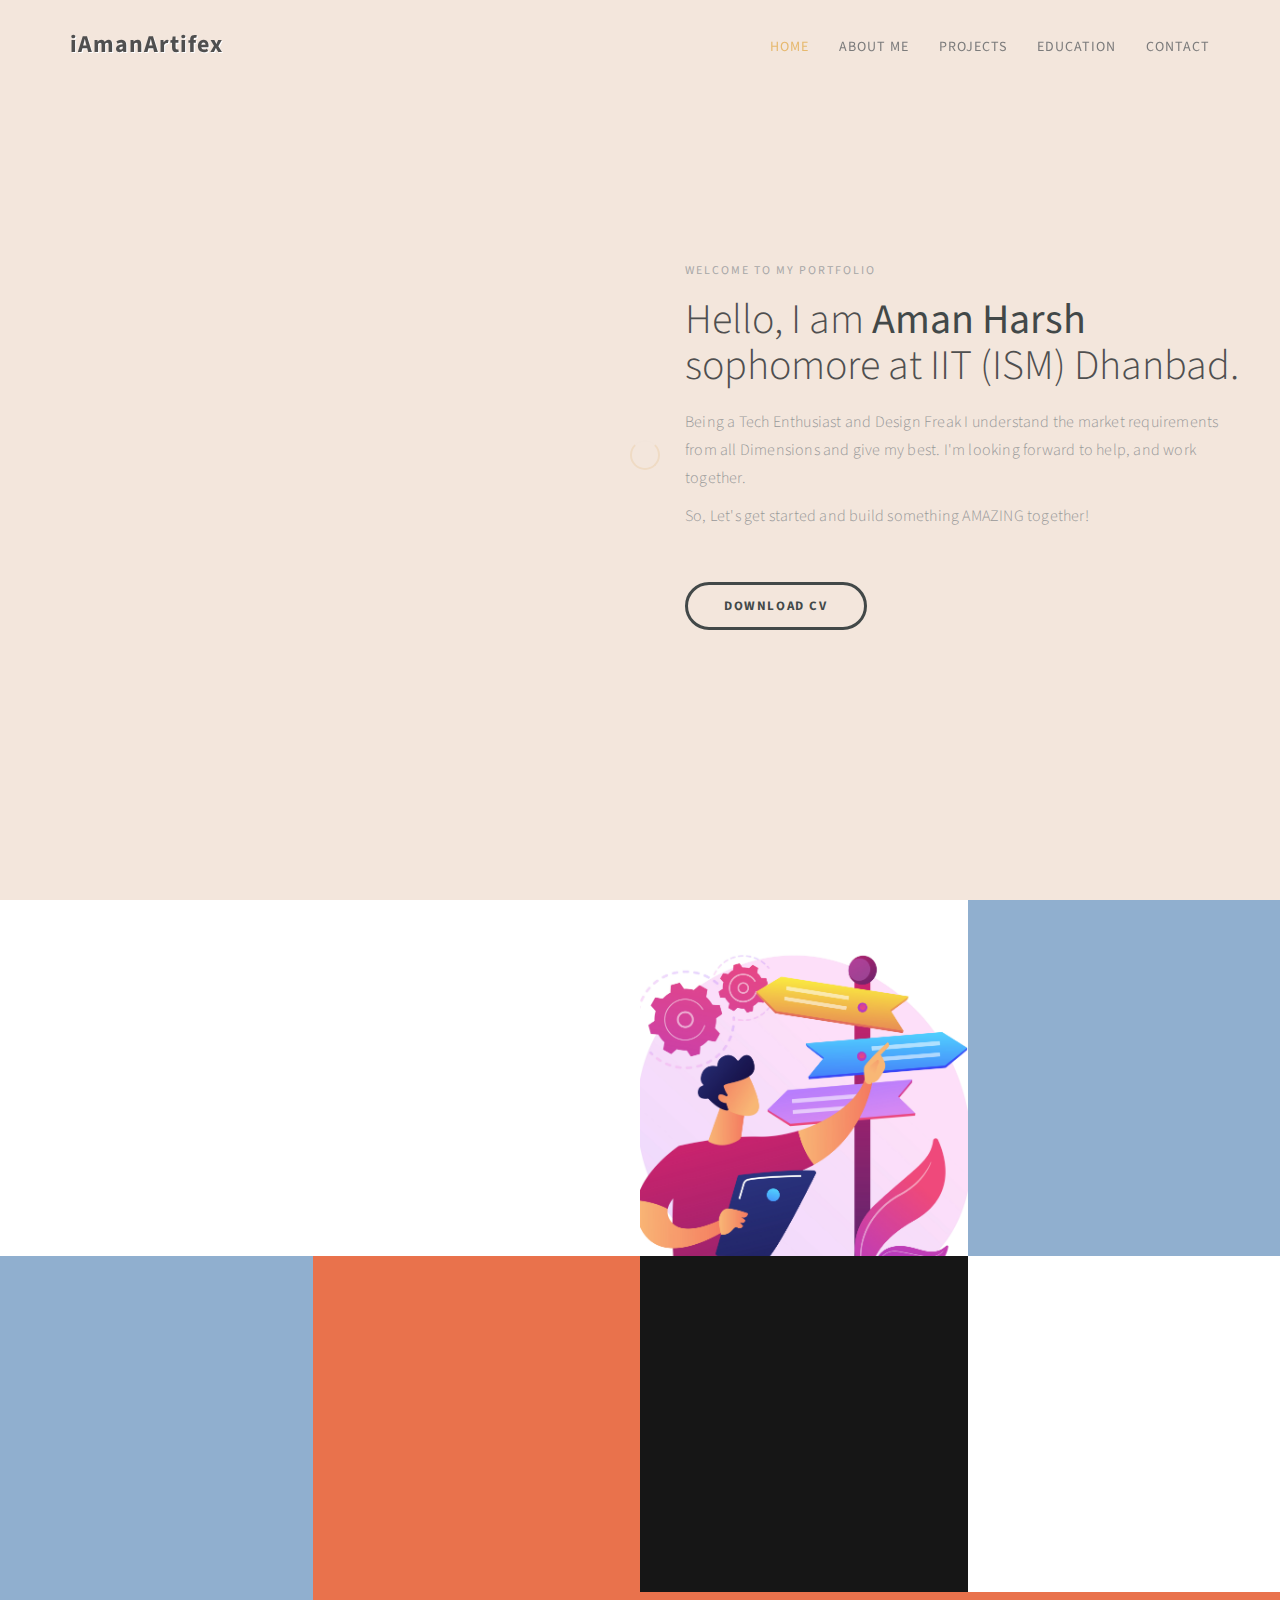
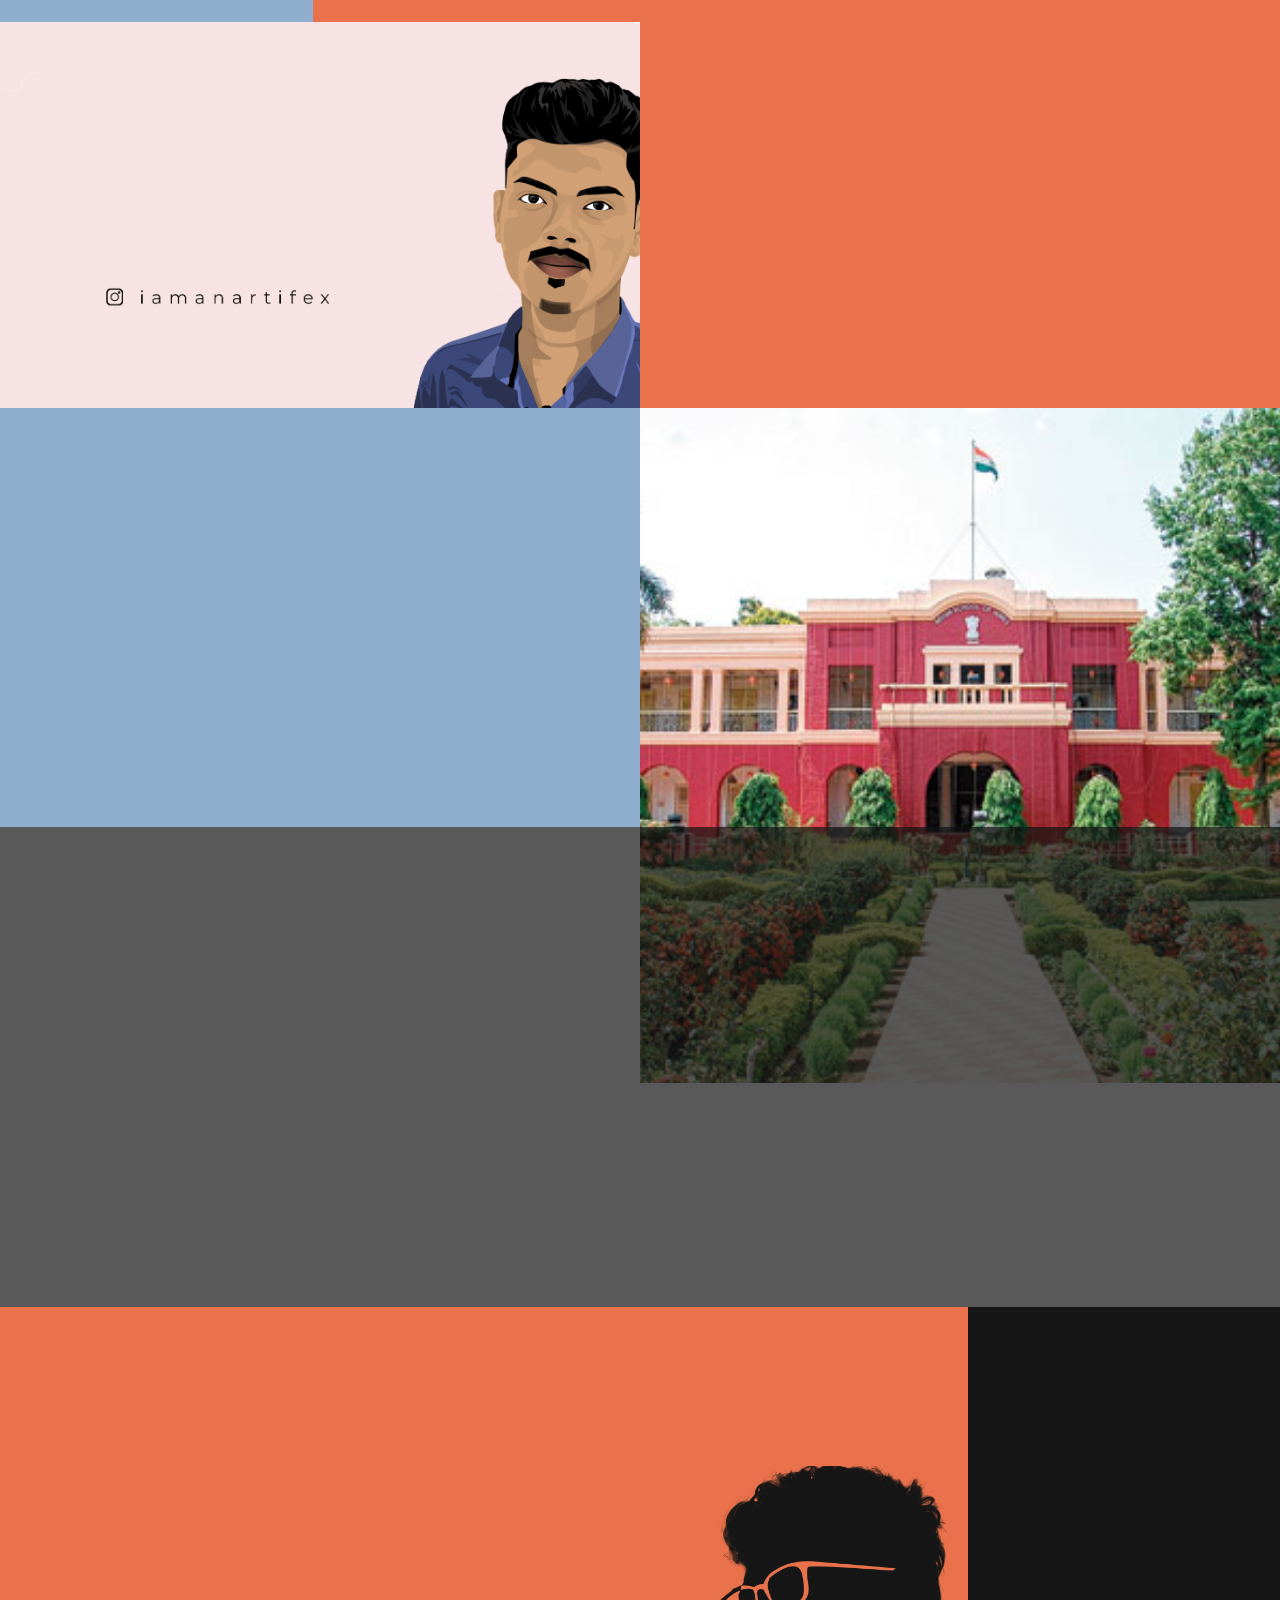
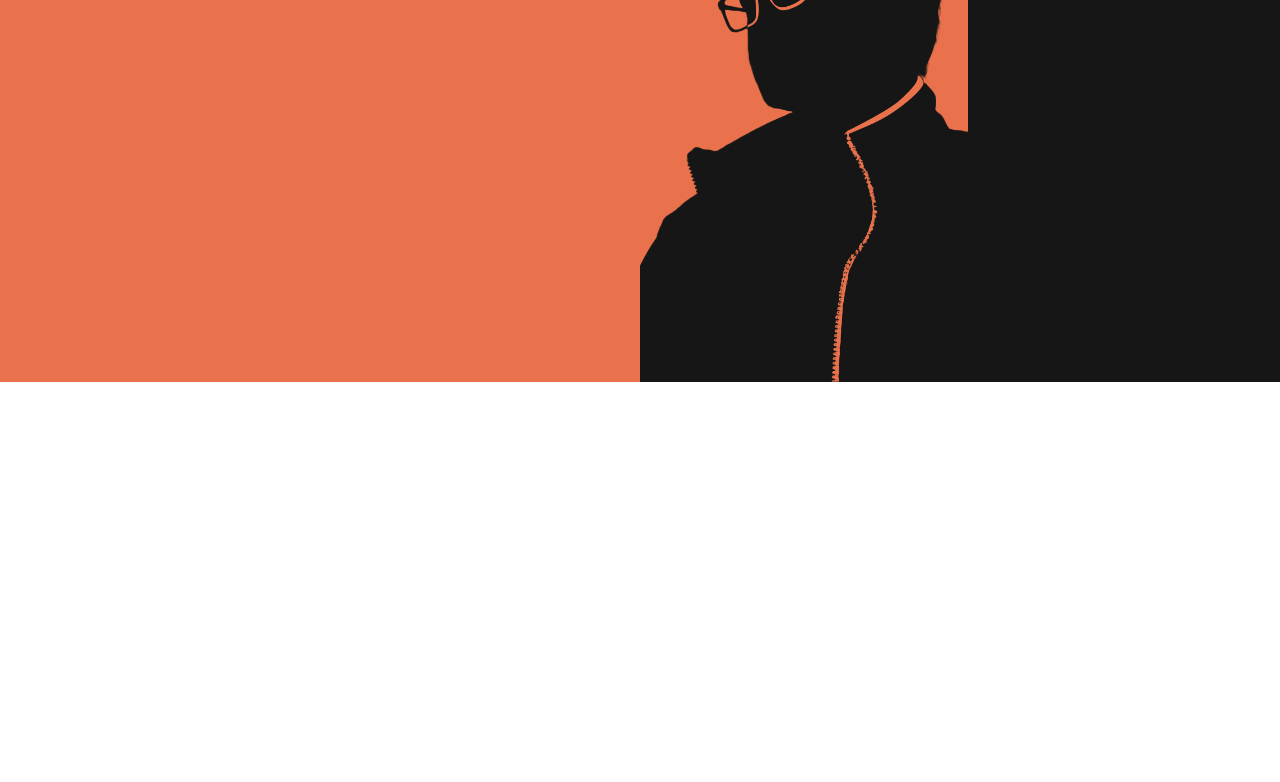
==== index.html @ 47ba9d9f "first Portfolio" ====
<!DOCTYPE html>
<html lang="en">
<head>

<meta charset="UTF-8">
<meta http-equiv="X-UA-Compatible" content="IE=Edge">
<meta name="description" content="">
<meta name="keywords" content="">
<meta name="author" content="templatemo">
<meta name="viewport" content="width=device-width, initial-scale=1, maximum-scale=1">

<title>iamanartifex</title>
<!--
Stimulus Template
http://www.templatemo.com/tm-498-stimulus
-->
<link rel="stylesheet" href="css/bootstrap.min.css">
<link rel="stylesheet" href="css/animate.css">
<link rel="stylesheet" href="css/font-awesome.min.css">
<link rel="stylesheet" href="css/templatemo-style.css">

<link href="https://fonts.googleapis.com/css?family=Source+Sans+Pro:300,400,700" rel="stylesheet">

</head>
<body data-spy="scroll" data-target=".navbar-collapse" data-offset="50">


<!-- PRE LOADER -->

<div class="preloader">
     <div class="spinner">
          <span class="spinner-rotate"></span>
     </div>
</div>


<!-- Navigation Section -->

<div class="navbar navbar-fixed-top custom-navbar" role="navigation">
     <div class="container">

          <!-- navbar header -->
          <div class="navbar-header">
               <button class="navbar-toggle" data-toggle="collapse" data-target=".navbar-collapse">
                    <span class="icon icon-bar"></span>
                    <span class="icon icon-bar"></span>
                    <span class="icon icon-bar"></span>
               </button>
               <a href="#" class="navbar-brand">iAmanArtifex</a>
          </div>

          <div class="collapse navbar-collapse">
               <ul class="nav navbar-nav navbar-right">
                    <li><a href="#home" class="smoothScroll">Home</a></li>
                    <li><a href="#about" class="smoothScroll">About Me</a></li>
                    <li><a href="#service" class="smoothScroll">Projects</a></li>
                    <li><a href="#education" class="smoothScroll">Education</a></li>
                    <li><a href="#contact" class="smoothScroll">Contact</a></li>
               </ul>
          </div>

     </div>
</div>


<!-- Home Section -->

<section id="home" class="parallax-section">
     <div class="container">
          <div class="row">

               <div class="col-md-6 col-sm-6">
                    <div class="home-img"></div>
               </div>

               <div class="col-md-6 col-sm-6">
                    <div class="home-thumb">
                         <div class="section-title">
                              <h4 class="wow fadeInUp" data-wow-delay="0.3s">welcome to my Portfolio</h4>
                              <h1 class="wow fadeInUp" data-wow-delay="0.6s">Hello, I am <strong>Aman Harsh</strong> sophomore at IIT (ISM) Dhanbad.</h1>
                              <p class="wow fadeInUp" data-wow-delay="0.9s">Being a Tech Enthusiast and Design Freak I understand the market requirements from all Dimensions and give my best. I'm looking forward to help, and work together.</p>
                              <p class="wow fadeInUp" data-wow-delay="0.9s">So, Let's get started and build something AMAZING together!</p>
                              
                              <a href="/images/Resume-Interview.png" class="wow fadeInUp smoothScroll section-btn btn btn-success" data-wow-delay="1.4s" download="Resume-Aman_Harsh">Download CV</a>
                              <!-- &nbsp; &nbsp; &nbsp; &nbsp; &nbsp; &nbsp; &nbsp;
                              <a href="#about" class="wow fadeInUp smoothScroll section-btn btn btn-success" data-wow-delay="1.4s">Get Started</a> -->
                         </div>
                    </div>
               </div>


          </div>
     </div>
</section>


<!-- About Section -->

<section id="about" class="parallax-section">
     <div class="container">
          <div class="row">

               <div class="col-md-6 col-sm-12">
                    <div class="about-thumb">
                         <div class="wow fadeInUp section-title" data-wow-delay="0.4s">
                              <h1>What I do?</h1>
                              <p class="color-yellow">Hola Amigos! I'm Machine Learning Practitioner and Robotics Enthusiast.</p>
                         </div>
                         <div class="wow fadeInUp" data-wow-delay="0.8s">
                              <p>I have worked on multiple projects counting Data Analysis, NLP Modelling, Autonomous Drone and still looking forward to learn new things and work on new exciting projects.</p>
                              <p>Also I have contributed to Design Community as well. I had worked as Graphic and UX/UI Designer for Start-Ups and College Community.</p>
                         </div>
                    </div>
               </div>

               <div class="col-md-3 col-sm-6">
                    <div class="background-image about-img"></div>
               </div>

               <div class="bg-yellow col-md-3 col-sm-6">
                    <div class="skill-thumb">
                         <div class="wow fadeInUp section-title color-white" data-wow-delay="1.2s">
                              <h1>My Skills</h1>
                              <!-- <p class="color-white">Photoshop . HTML CSS JS . Web Design</p> -->
                         </div>

                         <div class=" wow fadeInUp skills-thumb" data-wow-delay="1.6s">
                         <strong>Machine Learning</strong>
                              <span class="color-white pull-right">80%</span>
                                   <div class="progress">
                                        <div class="progress-bar progress-bar-primary" role="progressbar" aria-valuenow="80" aria-valuemin="0" aria-valuemax="100" style="width: 80%;"></div>
                                   </div>

                         <strong>UX-UI Design</strong>
                              <span class="color-white pull-right">90%</span>
                                   <div class="progress">
                                        <div class="progress-bar progress-bar-primary" role="progressbar" aria-valuenow="90" aria-valuemin="0" aria-valuemax="100" style="width: 90%;"></div>
                                   </div>

                         <strong>Robotics</strong>
                              <span class="color-white pull-right">70%</span>
                                   <div class="progress">
                                        <div class="progress-bar progress-bar-primary" role="progressbar" aria-valuenow="70" aria-valuemin="0" aria-valuemax="100" style="width: 70%;"></div>
                                   </div>

                         <strong>Programming</strong>
                              <span class="color-white pull-right">80%</span>
                                   <div class="progress">
                                        <div class="progress-bar progress-bar-primary" role="progressbar" aria-valuenow="80" aria-valuemin="0" aria-valuemax="100" style="width: 80%;"></div>
                                   </div>
                         </div>

                    </div>
               </div>

          </div>
     </div>
</section>


<!-- Service Section -->

<section id="service" class="parallax-section">
     <div class="container">
          <div class="row">

               <a href="#projects">
               <div class="bg-yellow col-md-3 col-sm-6">
                    <div class="wow fadeInUp color-white service-thumb" data-wow-delay="0.8s">
                         <i class="fa fa-connectdevelop"></i>
                              <h3>Artificial Intelligence</h3>
                              <p class="color-white">Machine Learning, Hadoop,<br>Deep Learning: ANN, CNN, RNN, <br>Natural Language Processing (NLP)</p>
                    </div>
               </div>
               </a>

               <a href="#projects">
               <div class="col-md-3 col-sm-6">
                    <div class="wow fadeInUp color-white service-thumb" data-wow-delay="1.2s">
                         <i class="fa fa-desktop"></i>
                              <h3>UX-UI Design</h3>
                              <p class="color-white">Web-App Design,  Graphic Design, <br>Wireframming, Prototyping, <br>User-Testing</p>
                    </div>
               </div>
               </a>
               
               <a href="#projects">
               <div class="bg-dark col-md-3 col-sm-6">
                    <div class="wow fadeInUp color-white service-thumb" data-wow-delay="1.6s">
                         <i class="fa fa-cogs"></i>
                              <h3>Robotics</h3>
                              <p class="color-white">Robot Operating System(ROS), Arduino Programming, Sensors, <br>PID Robotics</p>
                    </div>
               </div>
               </a>

               <a href="#projects" style="color: black;">
               <div class="bg-white col-md-3 col-sm-6">
                    <div class="wow fadeInUp service-thumb" data-wow-delay="1.8s">
                         <i class="fa fa-html5"></i>
                              <h3>Coding</h3>
                              <p>HTML5, CSS3, Javascript, <br>Python, C, C++, <br>SQL</p>
                    </div>
               </div>
               </a>

          </div>
     </div>
</section>


<!-- Experience Section -->

<section id="experience" class="parallax-section">
     <div class="container">
          <div class="row">

               <div class="col-md-6 col-sm-6 exp-align">
                    <div class="background-image experience-img"></div>
               </div>

               <div class="col-md-6 col-sm-6">
                    <div class="color-white experience-thumb">
                         <div class="wow fadeInUp section-title" data-wow-delay="0.8s">
                              <h1>My Experiences</h1>
                              <p class="color-white">Position of Responsibility!</p>
                         </div>

                         <div class="wow fadeInUp color-white media" data-wow-delay="1.2s">
                              <div class="media-object media-left">
                                   <i class="fa fa-briefcase"></i>
                              </div>
                              <div class="media-body">
                                   <h3 class="media-heading">Senior Graphic Designer <small>2019 Nov </small></h3>
                                   <p class="color-white">ACM (Association of Computing Machinery) Student Chapter</p>
                              </div>
                         </div>

                         <div class="wow fadeInUp color-white media" data-wow-delay="1.6s">
                              <div class="media-object media-left">
                                   <i class="fa fa-briefcase"></i>
                              </div>
                              <div class="media-body">
                                   <h3 class="media-heading">Web Developer <small>2020 Oct - 2020 Dec</small></h3>
                                   <p class="color-white">CIIE (Center for Innovation Incubation and Entrepreneurship)</p>
                              </div>
                         </div>

                    </div>
               </div>

          </div>
     </div>
</section>


<!-- Education Section -->

<section id="education" class="parallax-section">
     <div class="container">
          <div class="row">

               <div class="col-md-6 col-sm-6">
                    <div class="color-white education-thumb">
                         <div class="wow fadeInUp section-title" data-wow-delay="0.8s">
                              <h1>My Education</h1>
                              <p class="color-white">currently, sophomore at IIT (ISM) Dhanbad</p>
                         </div>

                         <div class="wow fadeInUp color-white media" data-wow-delay="1.2s">
                              <div class="media-object media-left">
                                   <i class="fa fa-graduation-cap"></i>
                              </div>
                              <div class="media-body">
                                   <h3 class="media-heading">Integrated Masters of Technology in Mathematics and Computing  <small>2019 Jun - 2024 May</small></h3>
                                   <p class="color-white">Indian Institute of Technology (ISM) Dhanbad, CGPA - 8.8 </p>
                              </div>
                         </div>

                         <div class="wow fadeInUp color-white media" data-wow-delay="1.6s">
                              <div class="media-object media-left">
                                   <i class="fa fa-graduation-cap"></i>
                              </div>
                              <div class="media-body">
                                   <h3 class="media-heading">Senior High School  <small>2017 Apr - 2018 Apr</small></h3>
                                   <p class="color-white">CBSE Boards, Percentage : 90%</p>
                              </div>
                         </div>

                    </div>
               </div>

               <div class="col-md-6 col-sm-6">
                    <div class="background-image education-img"></div>
               </div>

          </div>
     </div>
</section>


<!-- Quotes Section -->

<section id="quotes" class="parallax-section">
     <div class="overlay"></div>
     <div class="container">
          <div class="row">

               <div class="col-md-offset-1 col-md-10 col-sm-12">
                    <i class="wow fadeInUp fa fa-star" data-wow-delay="0.6s"></i>
                    <h2 class="wow fadeInUp" data-wow-delay="0.8s">“The more that you read, the more things you will know. The more that you learn, the more places you’ll go.”</h2>
                    <p class="wow fadeInUp" data-wow-delay="1s"> – Dr.  Seuss</p>
               </div>

          </div>
     </div>
</section>


<!-- Contact Section -->

<section id="contact" class="parallax-section">
     <div class="container">
          <div class="row">

               <div class="col-md-6 col-sm-12">
                    <div class="contact-form">
                         <div class="wow fadeInUp section-title" data-wow-delay="0.2s">
                              <h1 class="color-white">Say hello..</h1>
                              <p class="color-white">A potential friend is only a 'Hello' away. Let me know, how can I HELP you :)</p>
                         </div>

                         <div id="contact-form">
                              <form action="#template-mo" method="post">
                                   <div class="wow fadeInUp" data-wow-delay="1s">
                                        <input name="fullname" type="text" class="form-control" id="fullname" placeholder="Your Name">
                                   </div>
                                   <div class="wow fadeInUp" data-wow-delay="1.2s">
                                        <input name="email" type="email" class="form-control" id="email" placeholder="Your Email">
                                   </div>
                                   <div class="wow fadeInUp" data-wow-delay="1.4s">
                                        <textarea name="message" rows="5" class="form-control" id="message" placeholder="Write your message..."></textarea>
                                   </div>
                                   <div class="wow fadeInUp col-md-6 col-sm-8" data-wow-delay="1.6s">
                                        <input name="submit" type="submit" class="form-control" id="submit" value="Send">
                                   </div>
                              </form>
                         </div>

                    </div>
               </div>

               <div class="col-md-3 col-sm-6">
                    <div class="background-image contact-img"></div>
                    
               </div>

               <div class="bg-dark col-md-3 col-sm-6">
                    <div class="contact-thumb">
                         <div class="wow fadeInUp contact-info" data-wow-delay="0.6s">
                              <h3 class="color-white">Thank You !</h3>
                              <p>Feel free to contact. Just one text away!</p>
                         </div>

                         <div class="wow fadeInUp contact-info" data-wow-delay="0.8s">
                              <h3 class="color-white">Contact :</h3>
                              <p><i class="fa fa-phone"></i> +91-78795-35412</p>
                              <p><i class="fa fa-envelope-o"></i> <a href="mailto:aman.harsh.1451@gmail.com">aman.harsh.1451@gmail.com</a></p>
                              <!-- <p><i class="fa fa-globe"></i> <a href="#">company.co</a></p> -->
                         </div>

                    </div>
               </div>

          </div>
     </div>
</section>


<!-- Footer Section -->

<footer>
	<div class="container">
		<div class="row">

               <div class="col-md-12 col-sm-12">
                    <div class="wow fadeInUp footer-copyright" data-wow-delay="1.8s">
                         <p>iAmanArtifex  |  Aman Harsh </p>
                    </div>
				<ul class="wow fadeInUp social-icon" data-wow-delay="2s">
                         <li><a href="https://www.facebook.com/aman.harsh.311/" class="fa fa-facebook"></a></li>
                         <!-- <li><a href="#" class="fa fa-twitter"></a></li> -->
                         <li><a href="https://github.com/AmanHarsh" class="fa fa-github"></a></li>
                         <li><a href="https://www.instagram.com/iamanartifex/" class="fa fa-instagram"></a></li>
                         <li><a href="https://www.linkedin.com/in/aman-harsh-051850192" class="fa fa-linkedin"></a></li>
                    </ul>
               </div>
			
		</div>
	</div>
</footer>

<!-- SCRIPTS -->

<script src="js/jquery.js"></script>
<script src="js/bootstrap.min.js"></script>
<script src="js/jquery.parallax.js"></script>
<script src="js/smoothscroll.js"></script>
<script src="js/wow.min.js"></script>
<script src="js/custom.js"></script>
</body>
</html>
---- css/templatemo-style.css ----
/*

Stimulus Template

http://www.templatemo.com/tm-498-stimulus

*/

body {
	background: #ffffff;
    font-family: 'Source Sans Pro', sans-serif;
    font-style: normal;
	font-weight: 300;
    overflow-x: hidden;
}

html,body {
  width: 100%;
  height: 100%;
}


/*---------------------------------------
    Typorgraphy              
-----------------------------------------*/

h1,h2,h3,h4,h5,h6 {
  font-style: normal;
  font-weight: 300;
}

h1,h2,h3 {
  font-weight: 300;
}

h1 {
  font-size: 42px;
  padding-bottom: 14px;
  margin-bottom: 0px;
}

h2 {
  font-size: 42px;
  line-height: 52px;
  margin-top: 0px;
}

h3 {
  font-size: 26px;
  line-height: 32px;
  padding-bottom: 6px;
}

h4 {
  color: #999;
  font-size: 12px;
  font-weight: normal;
  letter-spacing: 2px;
  text-transform: uppercase;
  padding-top: 6px;
}

h5 {
  color: #666666;
}

strong {
  color: #232B2B;
  font-weight: normal;
}

p {
    color: #888;
    font-size: 16px;
    font-weight: 300;
    line-height: 28px;
    letter-spacing: 0.2px;
}

.section-btn {
  background-color: transparent;
  border: 3px solid #232B2B;
  border-radius: 100px;
  color: #232B2B;
  font-size: 13px;
  font-weight: bold;
  letter-spacing: 1.6px;
  padding: 12px 36px;
  margin-top: 42px;
  transition: all 0.4s ease-in-out;
  text-transform: uppercase;
}

.section-btn:hover {
  background: #E3AE57;
  border-color: transparent;
  color: #ffffff;
}

.btn-success:focus {
  background-color: #000;
  border-color: transparent;
}

.parallax-section {
  background-attachment: fixed !important;
  background-size: cover !important;
}

.section-title {
  position: relative;
  padding-bottom: 22px;
}

#about,
#service,
#experience,
#education,
#contact {
  position: relative;
}

#home .container,
#about .container, 
#experience .container,
#service .container,
#education .container,
#contact .container {
  width: 100%;
  padding: 0;
  margin: 0;
}

#experience .experience-thumb,
#education .education-thumb  {
  padding: 22px 42px 42px 42px;
}

#service,
#quotes,
footer {
  text-align: center;
}

#experience,
#education {
  background: #E9724C;
}

.background-image {
    background-position: 50% 50% !important;
    background-size: cover !important;
    width: 100%;
    height: 100%;
    min-height: 75vh;
    position: absolute;
    top: 0;
    right: 0;
    bottom: 0;
    left: 0;
}

.color-white {
  color: #ffffff;
}

.color-yellow {
  color: #E3AE57;
}

.bg-yellow {
  /* background: #343148FF; */
  background: #90AFCF;
}

.bg-white {
  background: #ffffff;
}

.bg-dark {
  background: #161616;
}



/*---------------------------------------
    General               
-----------------------------------------*/

html{
  -webkit-font-smoothing: antialiased;
}

a {
  color: #E3AE57;
  -webkit-transition: 0.5s;
  -o-transition: 0.5s;
  transition: 0.5s;
  text-decoration: none !important;
}
a:hover, a:active, a:focus {
  color: #E3AE57;
  outline: none;
}

* {
  -webkit-box-sizing: border-box;
  -moz-box-sizing: border-box;
  box-sizing: border-box;
}

*:before,
*:after {
  -webkit-box-sizing: border-box;
  -moz-box-sizing: border-box;
  box-sizing: border-box;
}



/*---------------------------------------
    Preloader section              
-----------------------------------------*/

.preloader {
  position: fixed;
  top: 0;
  left: 0;
  width: 100%;
  height: 100%;
  z-index: 99999;
  display: flex;
  flex-flow: row nowrap;
  justify-content: center;
  align-items: center;
  background: none repeat scroll 0 0 #ffffff;
}

.spinner {
  border: 1px solid transparent;
  border-radius: 5px;
  position: relative;
}

.spinner:before {
  content: '';
  box-sizing: border-box;
  position: absolute;
  top: 50%;
  left: 50%;
  width: 30px;
  height: 30px;
  margin-top: -10px;
  margin-left: -10px;
  border-radius: 50%;
  border: 2px solid #E3AE57;
  border-top-color: #f9f9f9;
  animation: spinner .6s linear infinite;
}

@-webkit-@keyframes spinner {
  to {transform: rotate(360deg);}
}

@keyframes spinner {
  to {transform: rotate(360deg);}
}



/*---------------------------------------
    Navigation section              
-----------------------------------------*/

.custom-navbar {
    margin-bottom: 0;
    background-color: #ffffff;
}

.custom-navbar .navbar-brand {
    color: #333;
	  text-shadow: 1px 1px #fff;
    font-weight: bold;
    font-size: 24px;
    line-height: 35px;
    letter-spacing: 1px;
}

.custom-navbar .nav li a {
    color: #666;
    font-size: 14px;
    font-weight: 400;
    letter-spacing: 1px;
    text-transform: uppercase;
    line-height: 40px;
    transition: all 0.4s ease-in-out;
}

.custom-navbar .nav li a:hover {
    background: transparent;
    color: #E3AE57;
}

.custom-navbar .navbar-nav > li > a:hover,
.custom-navbar .navbar-nav > li > a:focus {
  background-color: transparent;
}

.custom-navbar .nav li.active > a {
    background-color: transparent;
    color: #E3AE57;
}

.custom-navbar .navbar-toggle {
    border: none;
    padding-top: 10px;
}

.custom-navbar .navbar-toggle {
    background-color: transparent;
}

.custom-navbar .navbar-toggle .icon-bar {
    background: #E3AE57;
    border-color: transparent;
}

@media(min-width:768px) {
    .custom-navbar {
        padding: 12px 0;
        border-bottom: 0;
        background: 0 0; 
    }
    .custom-navbar.top-nav-collapse {
        background: #ffffff;
        box-shadow: 0px 2px 8px 0px rgba(50, 50, 50, 0.08);
        padding: 0;
    }

}



/*---------------------------------------
    Home section              
-----------------------------------------*/

#home h1 {
  padding-bottom: 18px;
}

#home .col-md-6 {
  background: #f1e2d7;
/* light blue color: #c3eafd; */
  padding-right: 0;
  padding-left: 0;
}

#home .home-img {
  background: url('../images/home-img.jpg') no-repeat;
  background-size: cover;
  background-position: 50% 20%;
  width: 100%;
  height: 100vh;
}

@media (max-width: 600px) {
  #home .home-img {
    background-position: 50% 20%;
    height: 56vh;
  }
}

#home .home-thumb {
  display: -webkit-box;
  display: -webkit-flex;
  display: -ms-flexbox;
  display: flex;
  -webkit-box-align: center;
  -webkit-align-items: center;
  -ms-flex-align: center;
  align-items: center;
  height: 100vh;
  padding: 0 45px 0 45px;
}



/*---------------------------------------
   About section              
-----------------------------------------*/

#about .about-img {
    background: url('../images/skills.jpg') no-repeat;
}

#about .about-thumb,
#about .skill-thumb {
  padding: 22px 32px 32px 32px;
}

#about .progress {
  background: #ffffff;
  border-radius: 0px;
  box-shadow: none;
  height: 2px;
}

#about .progress-bar-primary {
  background: #232B2B;
}

#about strong,
#about span {
  font-weight: bold;
  display: inline-block;
  padding-bottom: 8px;
}



/*---------------------------------------
    Service section              
-----------------------------------------*/

#service {
  background: #E9724C;
}

#service p {
  font-size: 18px;
  line-height: 30px;
}

#service .service-thumb {
  padding: 52px 22px 52px 22px;
}

#service .service-thumb .fa {
  font-size: 42px;
  padding-bottom: 22px;
}



/*---------------------------------------
    Experience section              
-----------------------------------------*/

#experience .experience-img {
  background: url('../images/cover.png') no-repeat;
}

#experience .media-heading {
  margin-bottom: 0px;
}

#experience .media .fa {
  font-size: 42px;
  margin-right: 14px;
}

#experience small {
  color: #633;
  font-weight: bold;
}

/*---------------------------------------
    Education section              
-----------------------------------------*/

#education {
  background:  #90AFCF;
}

#education .education-img {
  background: url('../images/education-img.jpg') no-repeat;
}

#education .media-heading {
  margin-bottom: 0px;
}

#education .media .fa {
  font-size: 42px;
  margin-right: 14px;
}

#education small {
  color: #886D1E;
  font-weight: bold;
}



/*---------------------------------------
   Quotes section              
-----------------------------------------*/

#quotes {
    background: url('../images/quotes-bg.jpg') 50% 0 repeat-y fixed;
    background-size: cover;
    background-position: center center;
    color: #ffffff;
    position: relative;
    padding: 100px 0px;
}

#quotes .overlay {
    background: #121212;
    width: 100%;
    height: 100%;
    position: absolute;
    top: 0;
    opacity: 0.7;
}

#quotes .fa {
  font-size: 42px;
  margin-top: 32px;
  margin-bottom: 22px;
}

#quotes p {
  padding-top: 32px;
}


/*---------------------------------------
    Contact section              
-----------------------------------------*/

#contact {
  background: #E9724C;
}

#contact .contact-form,
#contact .contact-thumb {
  padding: 22px 32px 22px 32px;
  min-height: 75vh;
}

#contact .contact-img {
  background: url('../images/contact.png') no-repeat;
  min-height: 75vh;
}

#contact .contact-info {
  padding-top: 6px;
  padding-bottom: 6px;
}

#contact .form-control::-moz-placeholder{color:#ffffff;opacity:1}
#contact .form-control:-ms-input-placeholder{color:#ffffff}
#contact .form-control::-webkit-input-placeholder{color:#ffffff}

#contact .form-control {
  background: transparent;
  border: none;
  border-bottom: 1px solid #E3AE57;
  border-radius: 0px;
  box-shadow: none;
  color: #ffffff;
  font-size: 18px;
  margin-top: 10px;
  margin-bottom: 25px;
  transition: all 0.4s ease-in-out;
}

#contact .form-control:focus {
  border-bottom-color: #ffffff;
}

#contact input {
  height: 45px;
}

#contact input[type="submit"] {
  background: #ffffff;
  border: 2px solid transparent;
  border-radius: 40px;
  color: #161616;
  padding-bottom: 10px;
}

#contact input[type="submit"]:hover {
  background: transparent;
  border-color: #ffffff;
  color: #ffffff;
}

#contact .fa {
  padding-right: 10px;
}



/*---------------------------------------
   Footer section              
-----------------------------------------*/

footer {
    padding: 140px 0px;
}



/*---------------------------------------
   Social icon             
-----------------------------------------*/

.social-icon {
    position: relative;
    padding: 0;
    margin: 0;
    text-align: center;
}

.social-icon li {
    display: inline-block;
    list-style: none;
}

.social-icon li a {
    border: 2px solid transparent;
    color: #999;
    border-radius: 100px;
    cursor: pointer;
    font-size: 16px;
    text-decoration: none;
    transition: all 0.4s ease-in-out;
    width: 50px;
    height: 50px;
    line-height: 50px;
    text-align: center;
    vertical-align: middle;
    position: relative;
    margin: 22px 4px 10px 4px;
}

.social-icon li a:hover {
    background: #90AFCF;
    border-color: #ffffff;
    color: #ffffff;
    transform: scale(1.1);
}



/*---------------------------------------
   Mobile Responsive         
-----------------------------------------*/

@media only screen and (max-width: 580px) {
  h1 {
    font-size: 32px;
  }

  h2 {
    font-size: 28px;
    line-height: inherit;
  }

  h3 {
    font-size: 22px;
    line-height: inherit;
  }
}

@media only screen and (max-width: 767px) {
  .custom-navbar .navbar-brand {
    line-height: 18px;
  }

  #home .home-thumb {
    height: auto;
    padding-top: 32px;
    padding-bottom: 12px;
  }

  #home .container,
  #about .container, 
  #experience .container,
  #service .container,
  #education .container,
  #contact .container {
    padding-right: 15px;
    padding-left: 15px;
  }

  #about .col-md-3,
  #experience .col-md-6,
  #education .col-md-6,
  #contact .col-md-3 {
    padding: 0;
    margin: 0;
  }

  .background-image {
    position: relative;
    min-height: 65vh;
  }
}

@media only screen and (max-width: 1024px) {
  .section-title {
    padding-bottom: 12px;
  }

  footer {
    padding: 40px 0;
  }
}



@media (min-width: 770px) {
  #about .about-img {
    background-position: 50% 50% !important;
    background-size: cover !important;
    width: 100%;
    height: 100%;
    min-height: 50vh;
    position: absolute;
    top: 0;
    right: 0;
    bottom: 0;
    left: 0;
}
  }

#experience .experience-img {
    background-position: 50% 50% !important;
    background-size: cover !important;
    width: 100%;
    height: 100%;
    min-height: 55vh;
    top: 0;
    right: 0;
    bottom: 0;
    left: 0;
  }


  @media (max-width: 700px) {
    #experience .experience-img {
      background: url('../images/cover\ -\ Copy.png') no-repeat;
      background-position: 50% 50% !important;
      background-size: cover !important;
      width: 100%;
      height: 100%;
      min-height: 55vh;
      top: 0;
      right: 0;
      bottom: 0;
      left: 0;
    }
}
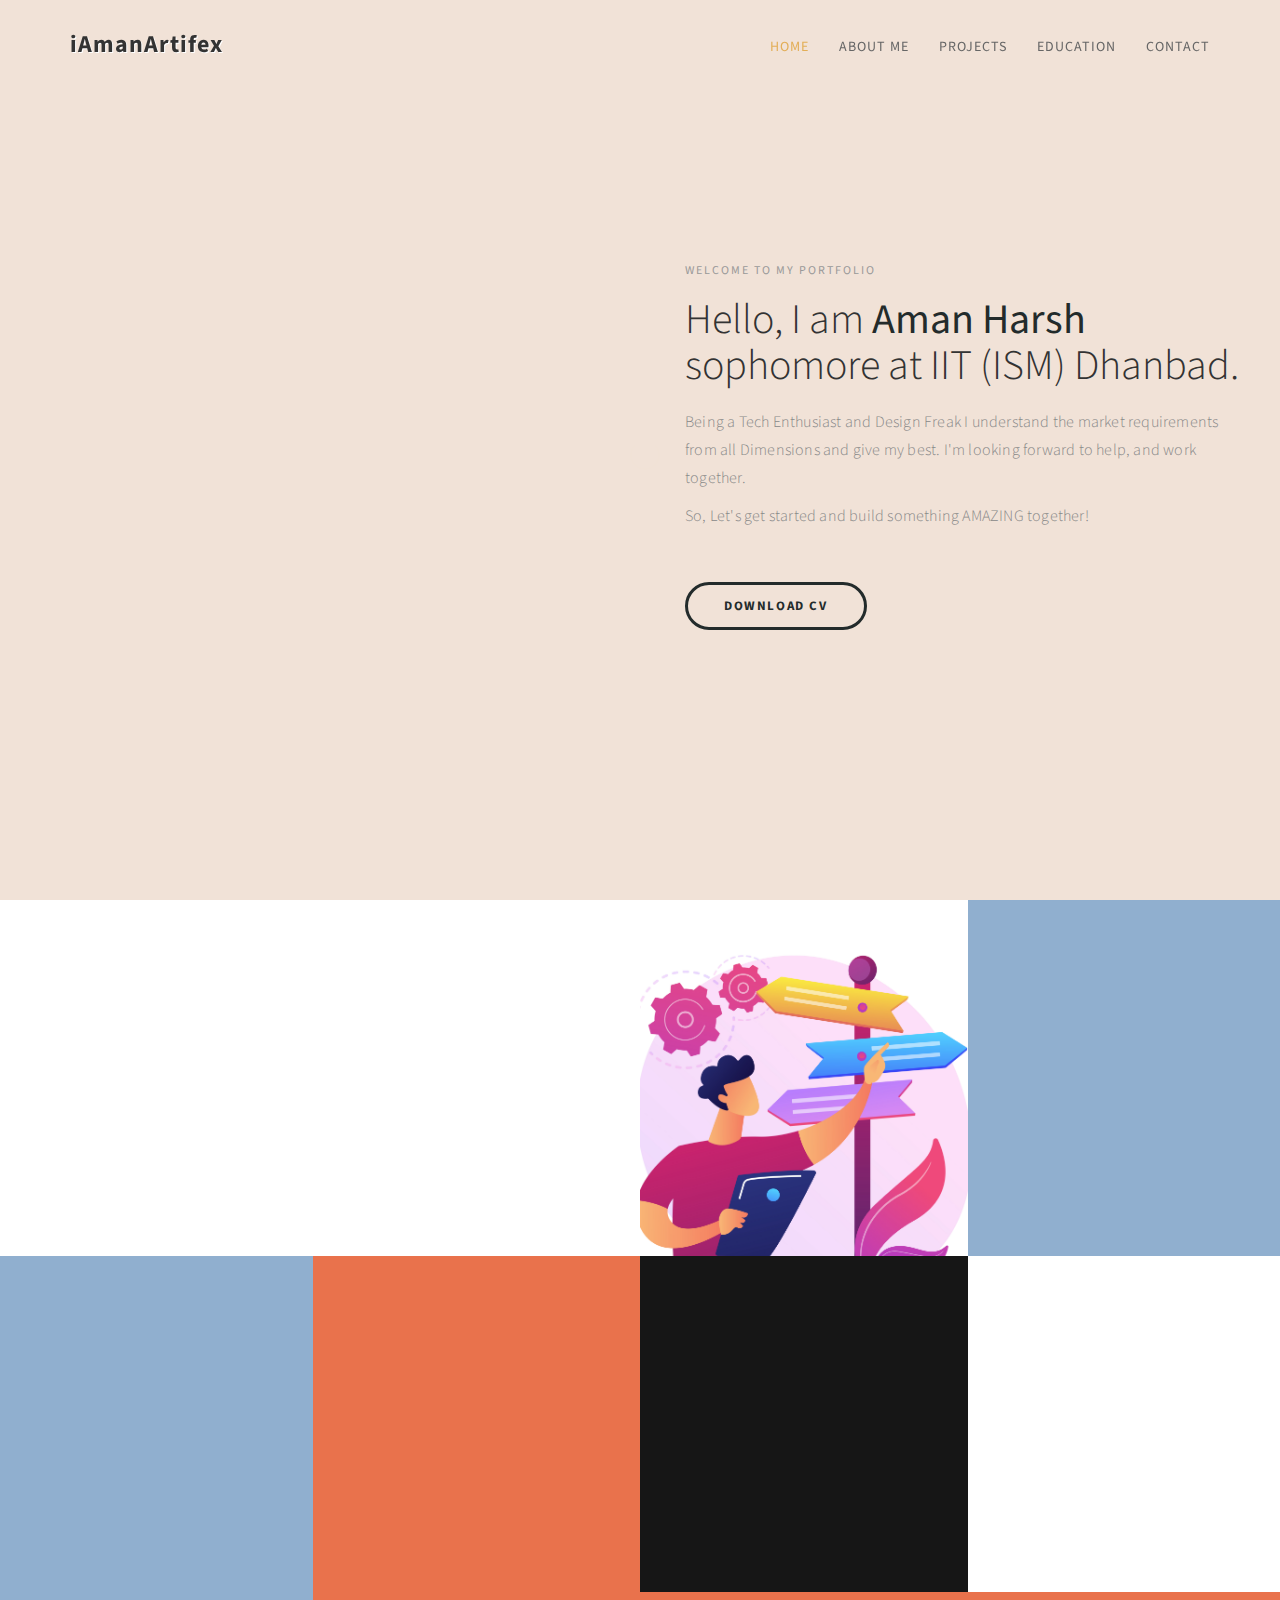
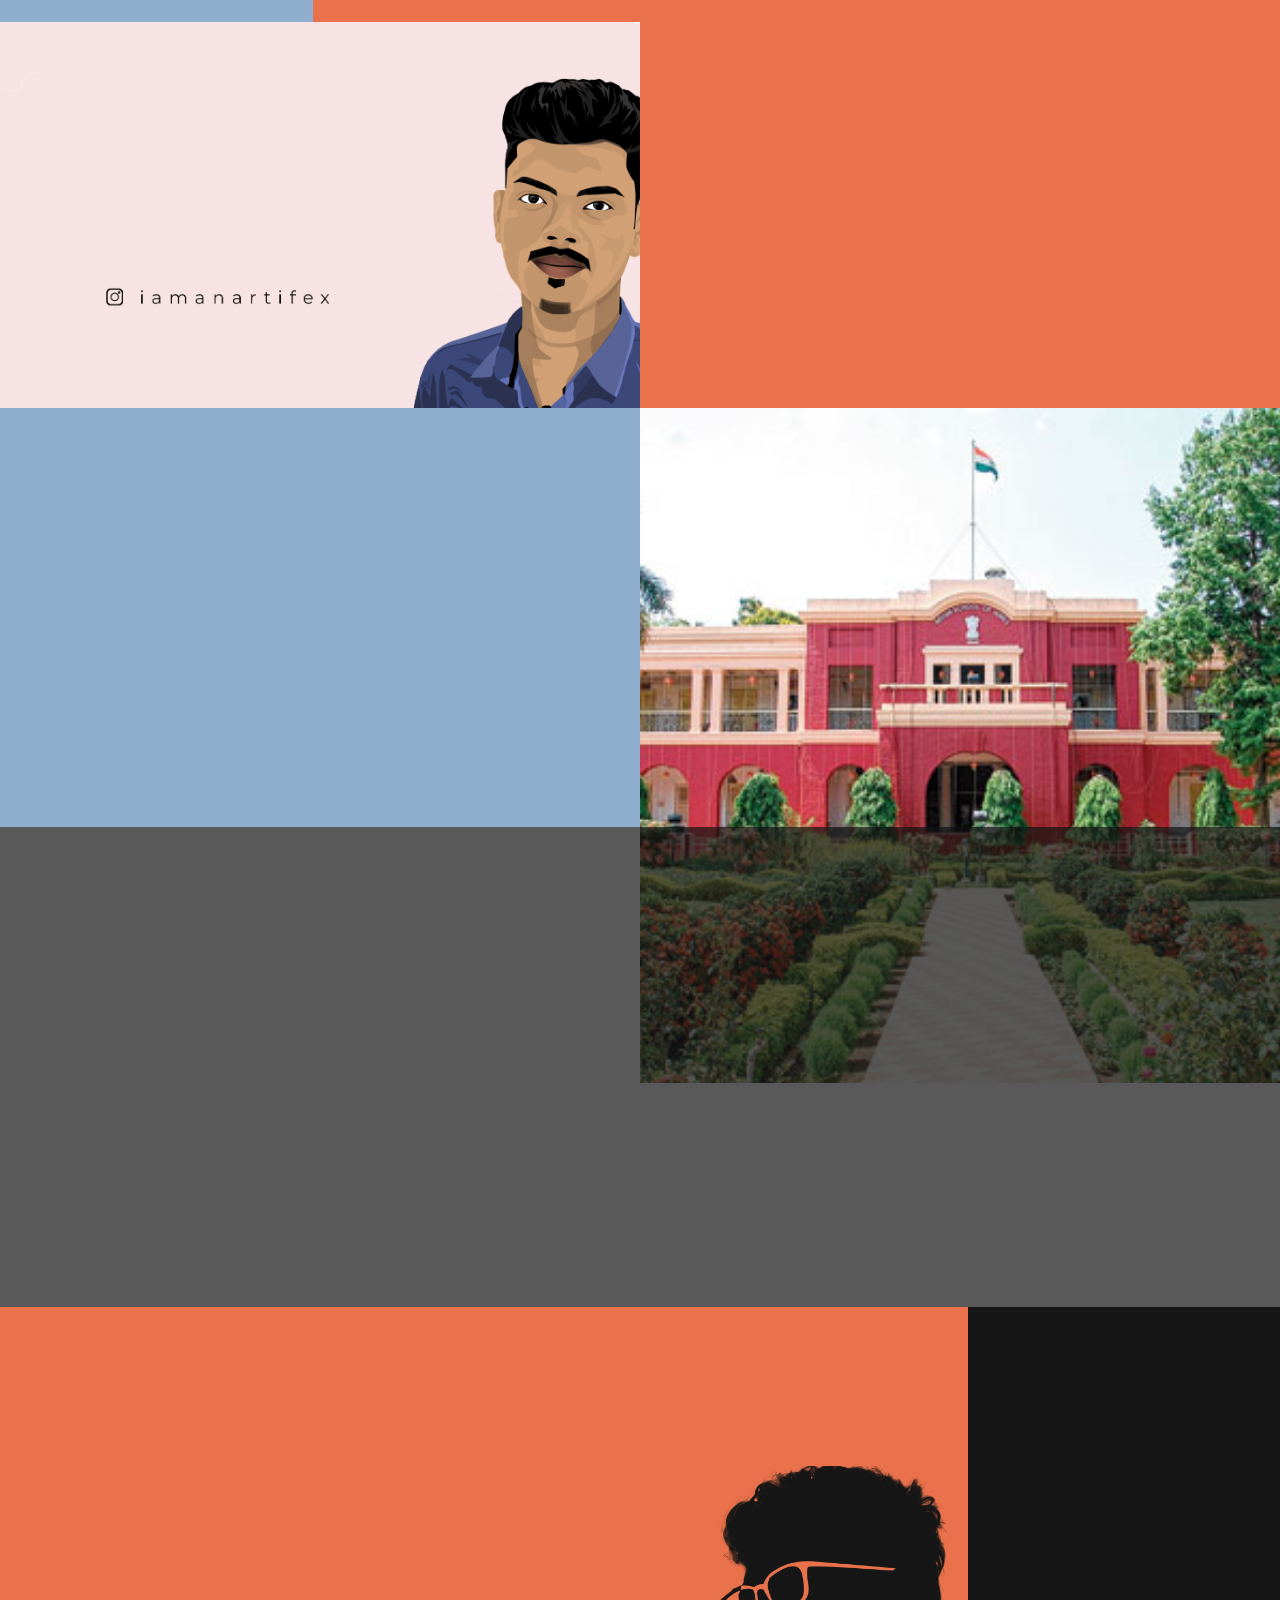
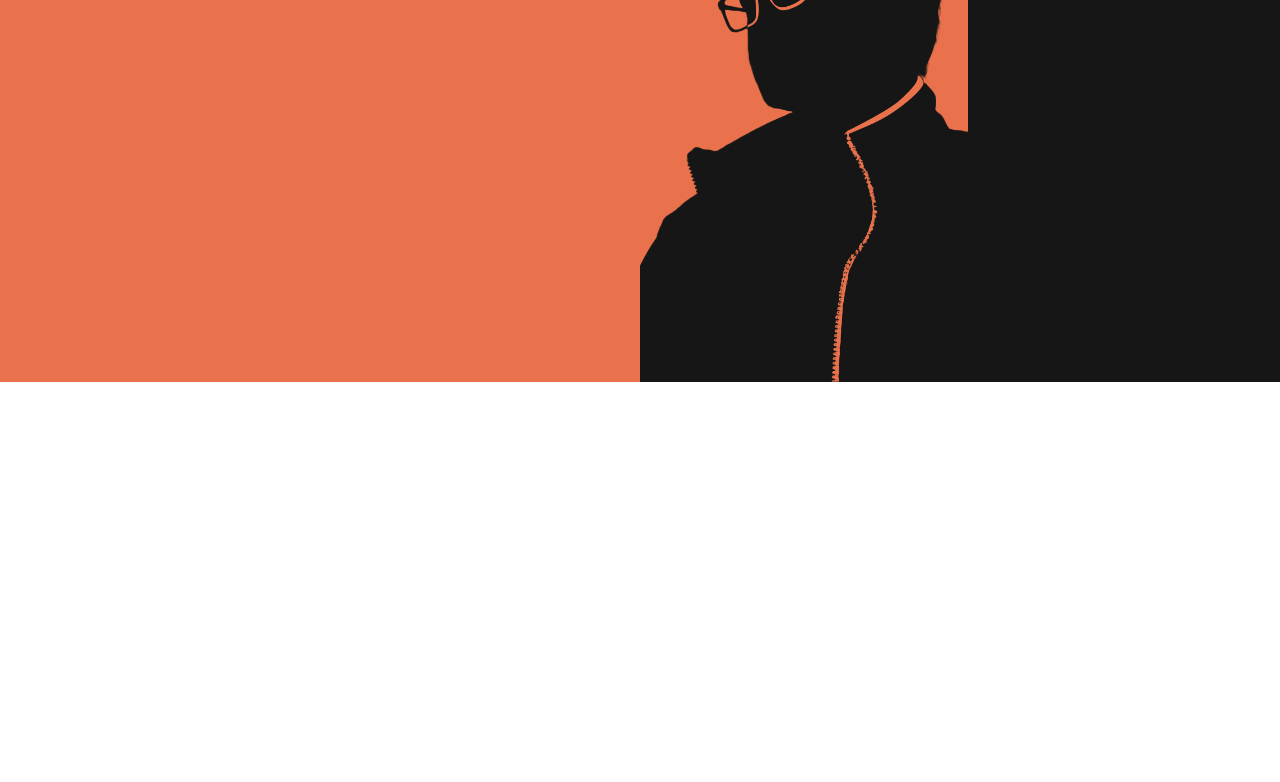
==== commit 00b48caf: "CV added" ====
--- a/index.html
+++ b/index.html
@@ -81,7 +81,7 @@
                               <p class="wow fadeInUp" data-wow-delay="0.9s">Being a Tech Enthusiast and Design Freak I understand the market requirements from all Dimensions and give my best. I'm looking forward to help, and work together.</p>
                               <p class="wow fadeInUp" data-wow-delay="0.9s">So, Let's get started and build something AMAZING together!</p>
                               
-                              <a href="/images/Resume-Interview.png" class="wow fadeInUp smoothScroll section-btn btn btn-success" data-wow-delay="1.4s" download="Resume-Aman_Harsh">Download CV</a>
+                              <a href="/images/Resume.pdf" class="wow fadeInUp smoothScroll section-btn btn btn-success" data-wow-delay="1.4s" download="Resume-Aman_Harsh">Download CV</a>
                               <!-- &nbsp; &nbsp; &nbsp; &nbsp; &nbsp; &nbsp; &nbsp;
                               <a href="#about" class="wow fadeInUp smoothScroll section-btn btn btn-success" data-wow-delay="1.4s">Get Started</a> -->
                          </div>
@@ -331,7 +331,7 @@
                          </div>
 
                          <div id="contact-form">
-                              <form action="#template-mo" method="post">
+                              <form action="mailto:aman.harsh.1451@gmail.com" method="post">
                                    <div class="wow fadeInUp" data-wow-delay="1s">
                                         <input name="fullname" type="text" class="form-control" id="fullname" placeholder="Your Name">
                                    </div>
@@ -384,10 +384,10 @@
 		<div class="row">
 
                <div class="col-md-12 col-sm-12">
-                    <div class="wow fadeInUp footer-copyright" data-wow-delay="1.8s">
+                    <div class="wow fadeInUp footer-copyright" data-wow-delay="0.8s">
                          <p>iAmanArtifex  |  Aman Harsh </p>
                     </div>
-				<ul class="wow fadeInUp social-icon" data-wow-delay="2s">
+				<ul class="wow fadeInUp social-icon" data-wow-delay="1s">
                          <li><a href="https://www.facebook.com/aman.harsh.311/" class="fa fa-facebook"></a></li>
                          <!-- <li><a href="#" class="fa fa-twitter"></a></li> -->
                          <li><a href="https://github.com/AmanHarsh" class="fa fa-github"></a></li>
--- a/css/templatemo-style.css
+++ b/css/templatemo-style.css
@@ -714,7 +714,7 @@
 
 
 
-@media (min-width: 770px) {
+@media only screen and (min-width: 800px) {
   #about .about-img {
     background-position: 50% 50% !important;
     background-size: cover !important;
@@ -728,6 +728,8 @@
     left: 0;
 }
   }
+
+
 
 #experience .experience-img {
     background-position: 50% 50% !important;
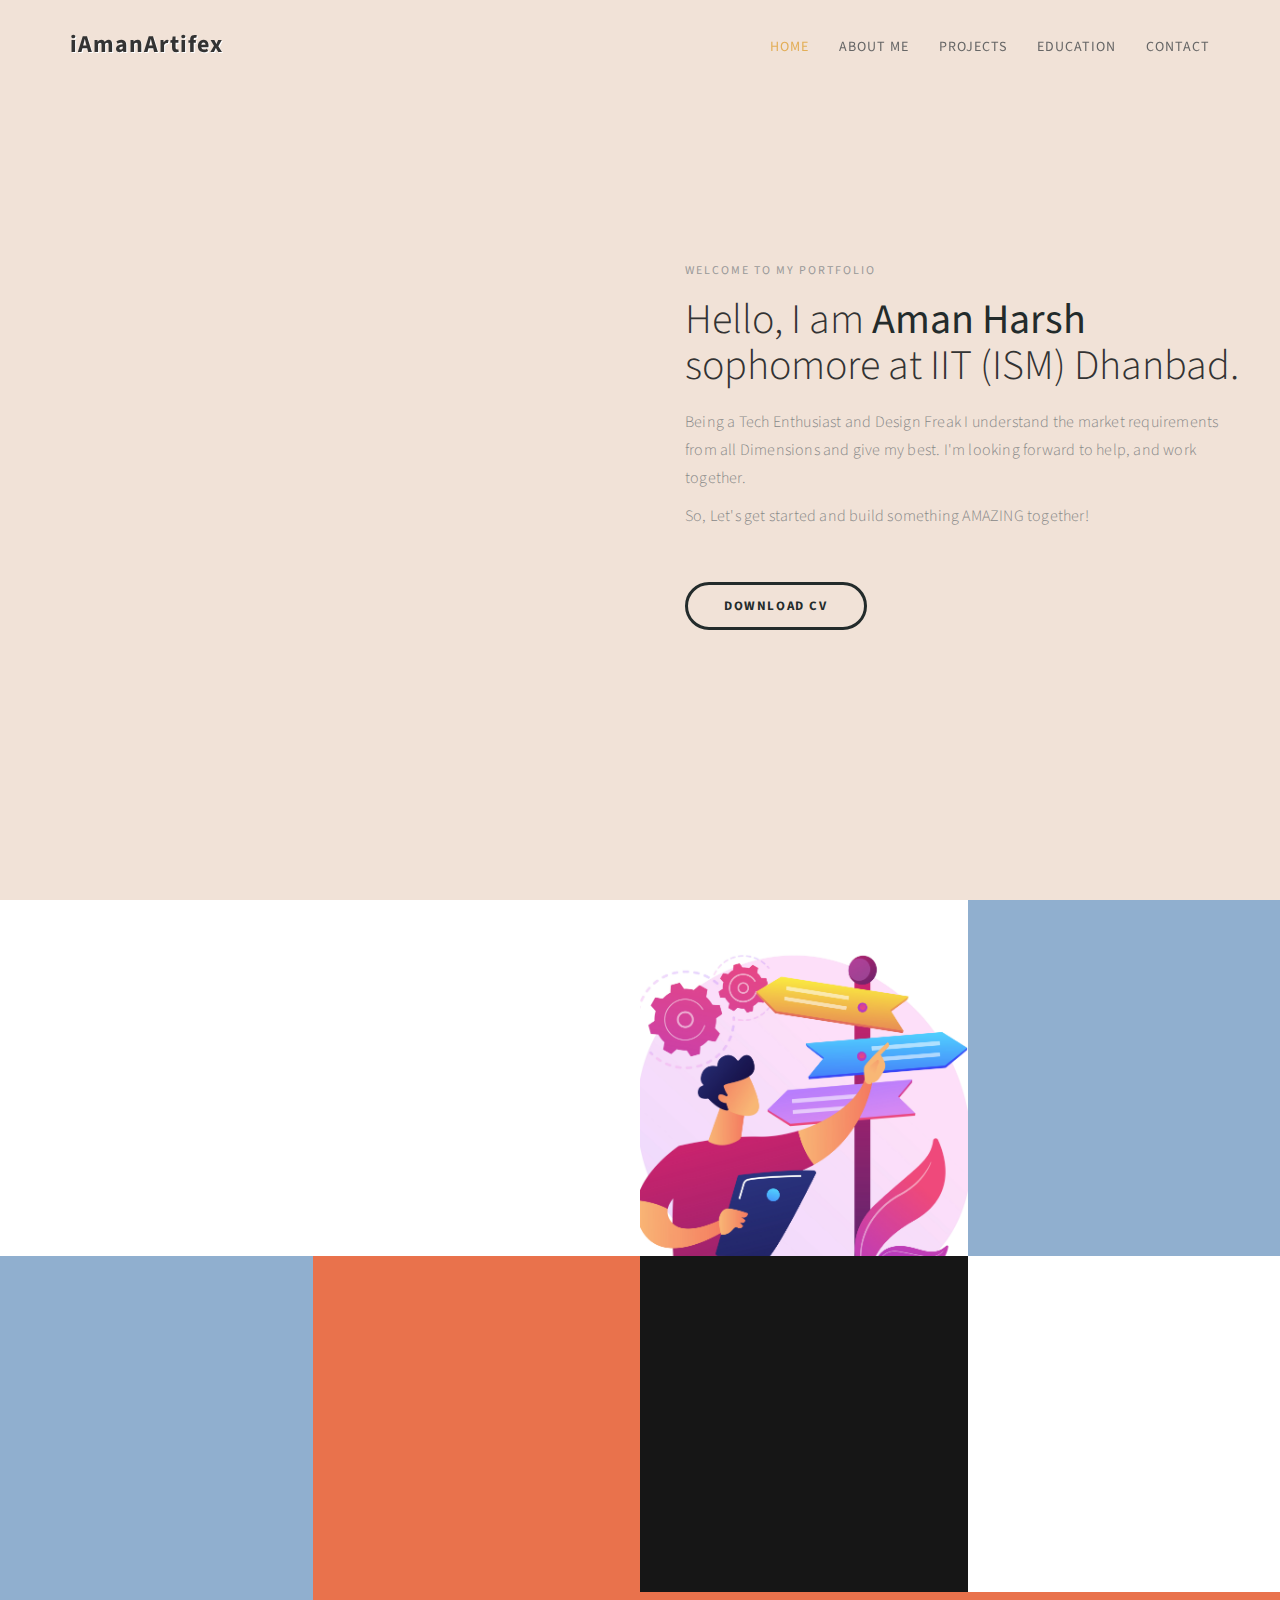
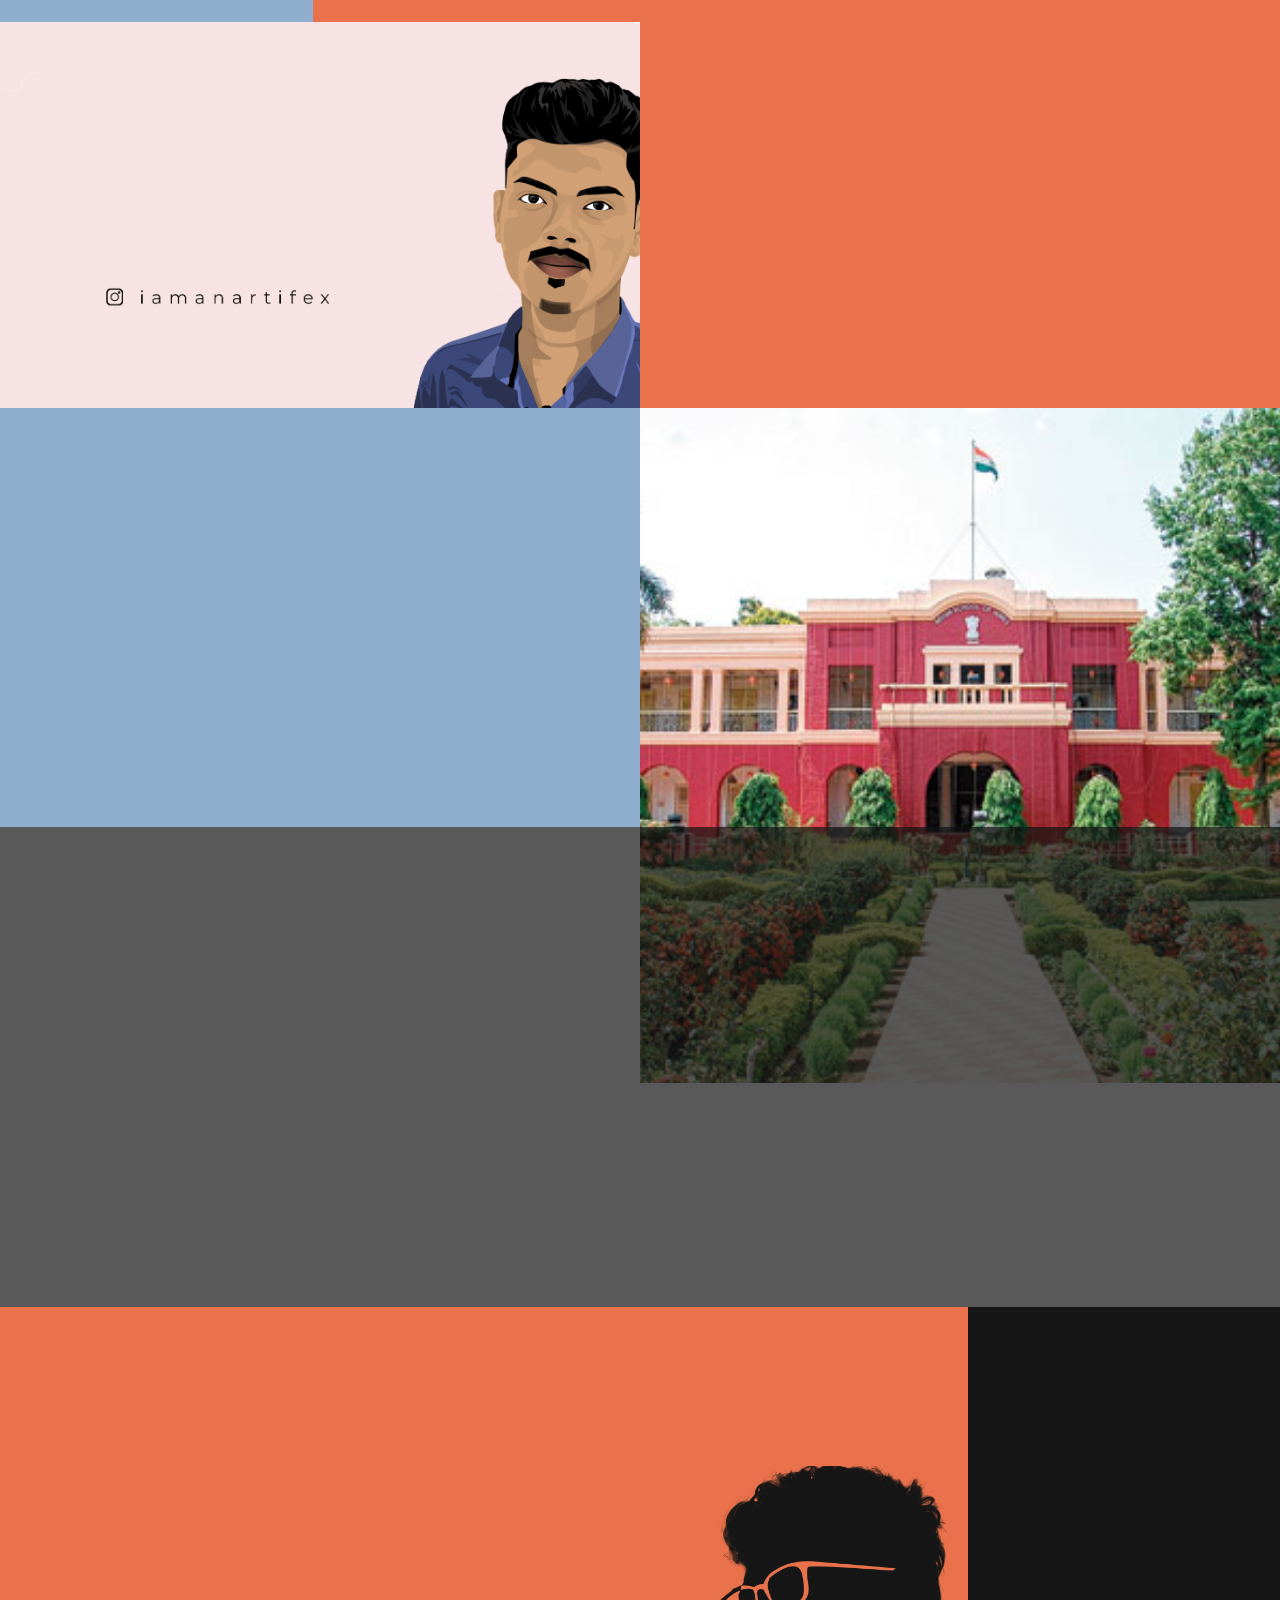
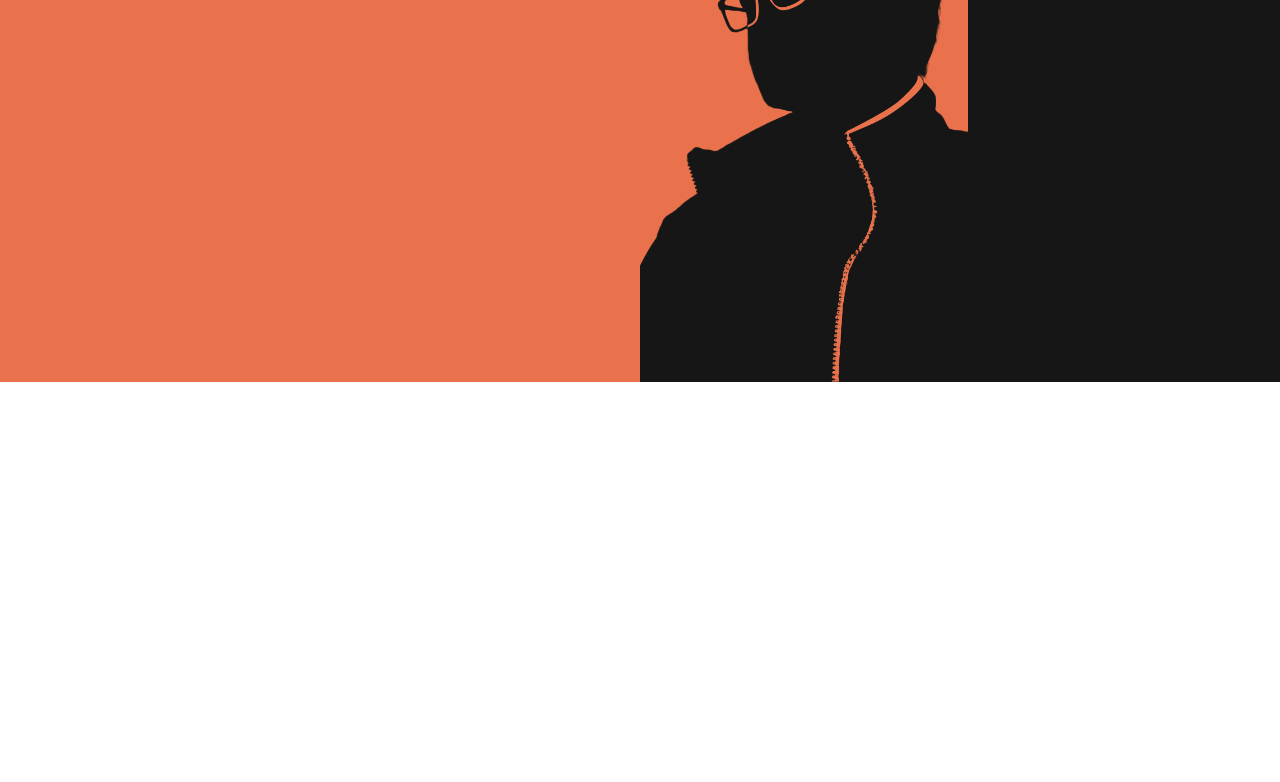
==== commit 8805846a: "404 added" ====
--- a/index.html
+++ b/index.html
@@ -81,9 +81,11 @@
                               <p class="wow fadeInUp" data-wow-delay="0.9s">Being a Tech Enthusiast and Design Freak I understand the market requirements from all Dimensions and give my best. I'm looking forward to help, and work together.</p>
                               <p class="wow fadeInUp" data-wow-delay="0.9s">So, Let's get started and build something AMAZING together!</p>
                               
-                              <a href="/images/Resume.pdf" class="wow fadeInUp smoothScroll section-btn btn btn-success" data-wow-delay="1.4s" download="Resume-Aman_Harsh">Download CV</a>
+                              <a href="./images/Resume.pdf" class="wow fadeInUp smoothScroll section-btn btn btn-success" data-wow-delay="1.4s" download="Resume-Aman_Harsh">Download CV</a>
+
                               <!-- &nbsp; &nbsp; &nbsp; &nbsp; &nbsp; &nbsp; &nbsp;
                               <a href="#about" class="wow fadeInUp smoothScroll section-btn btn btn-success" data-wow-delay="1.4s">Get Started</a> -->
+
                          </div>
                     </div>
                </div>
